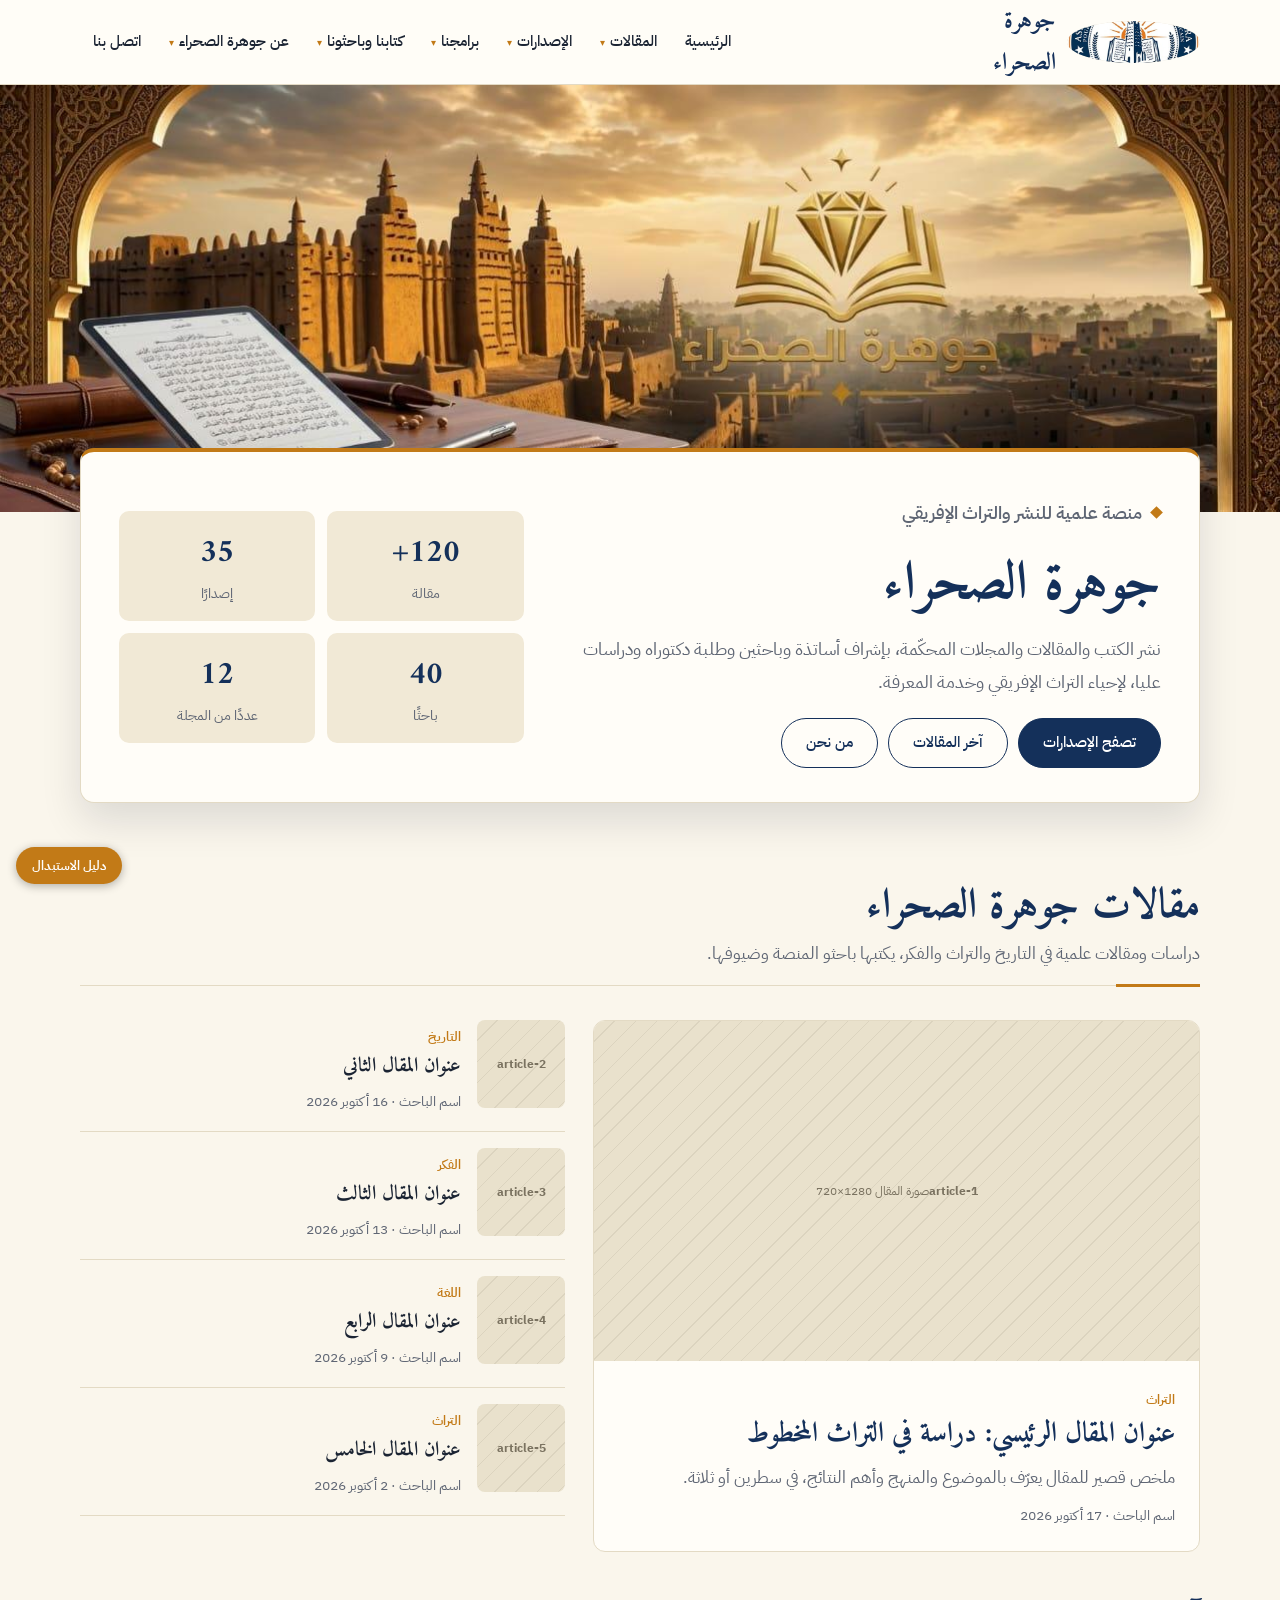
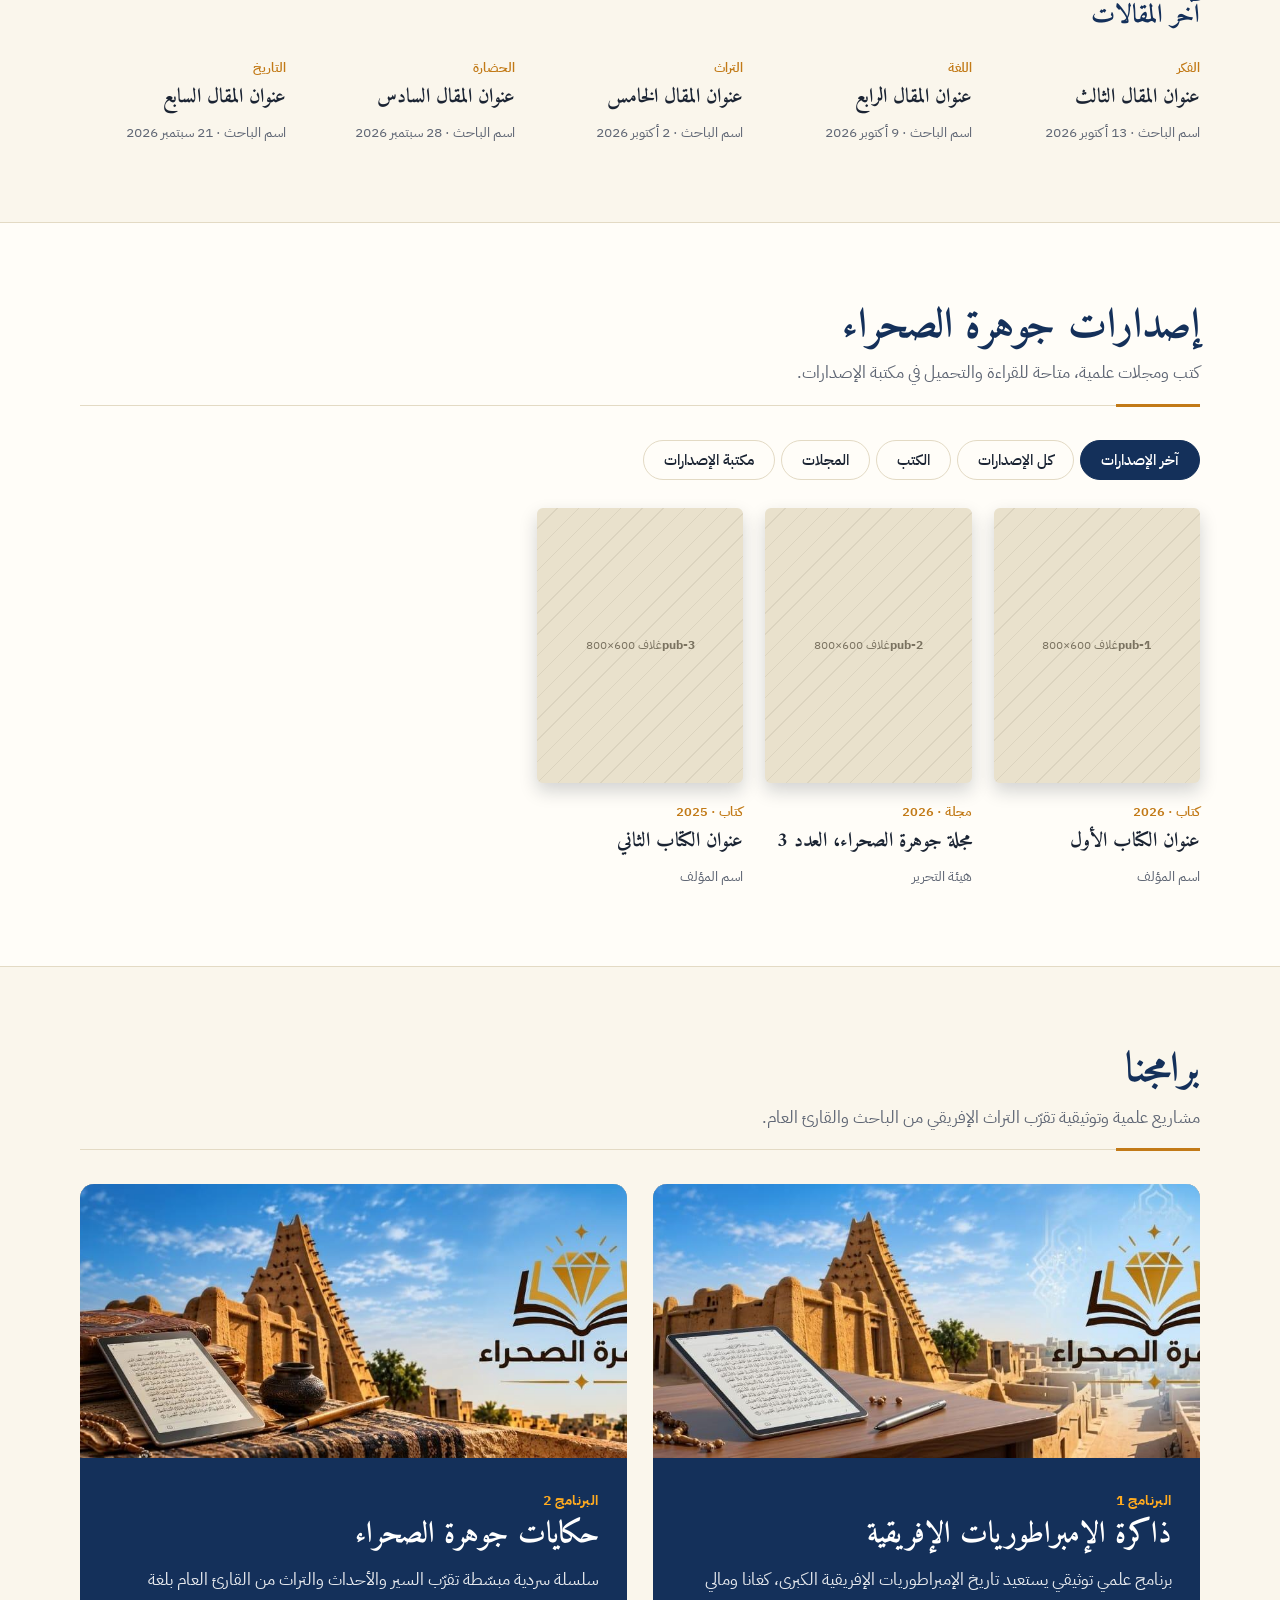
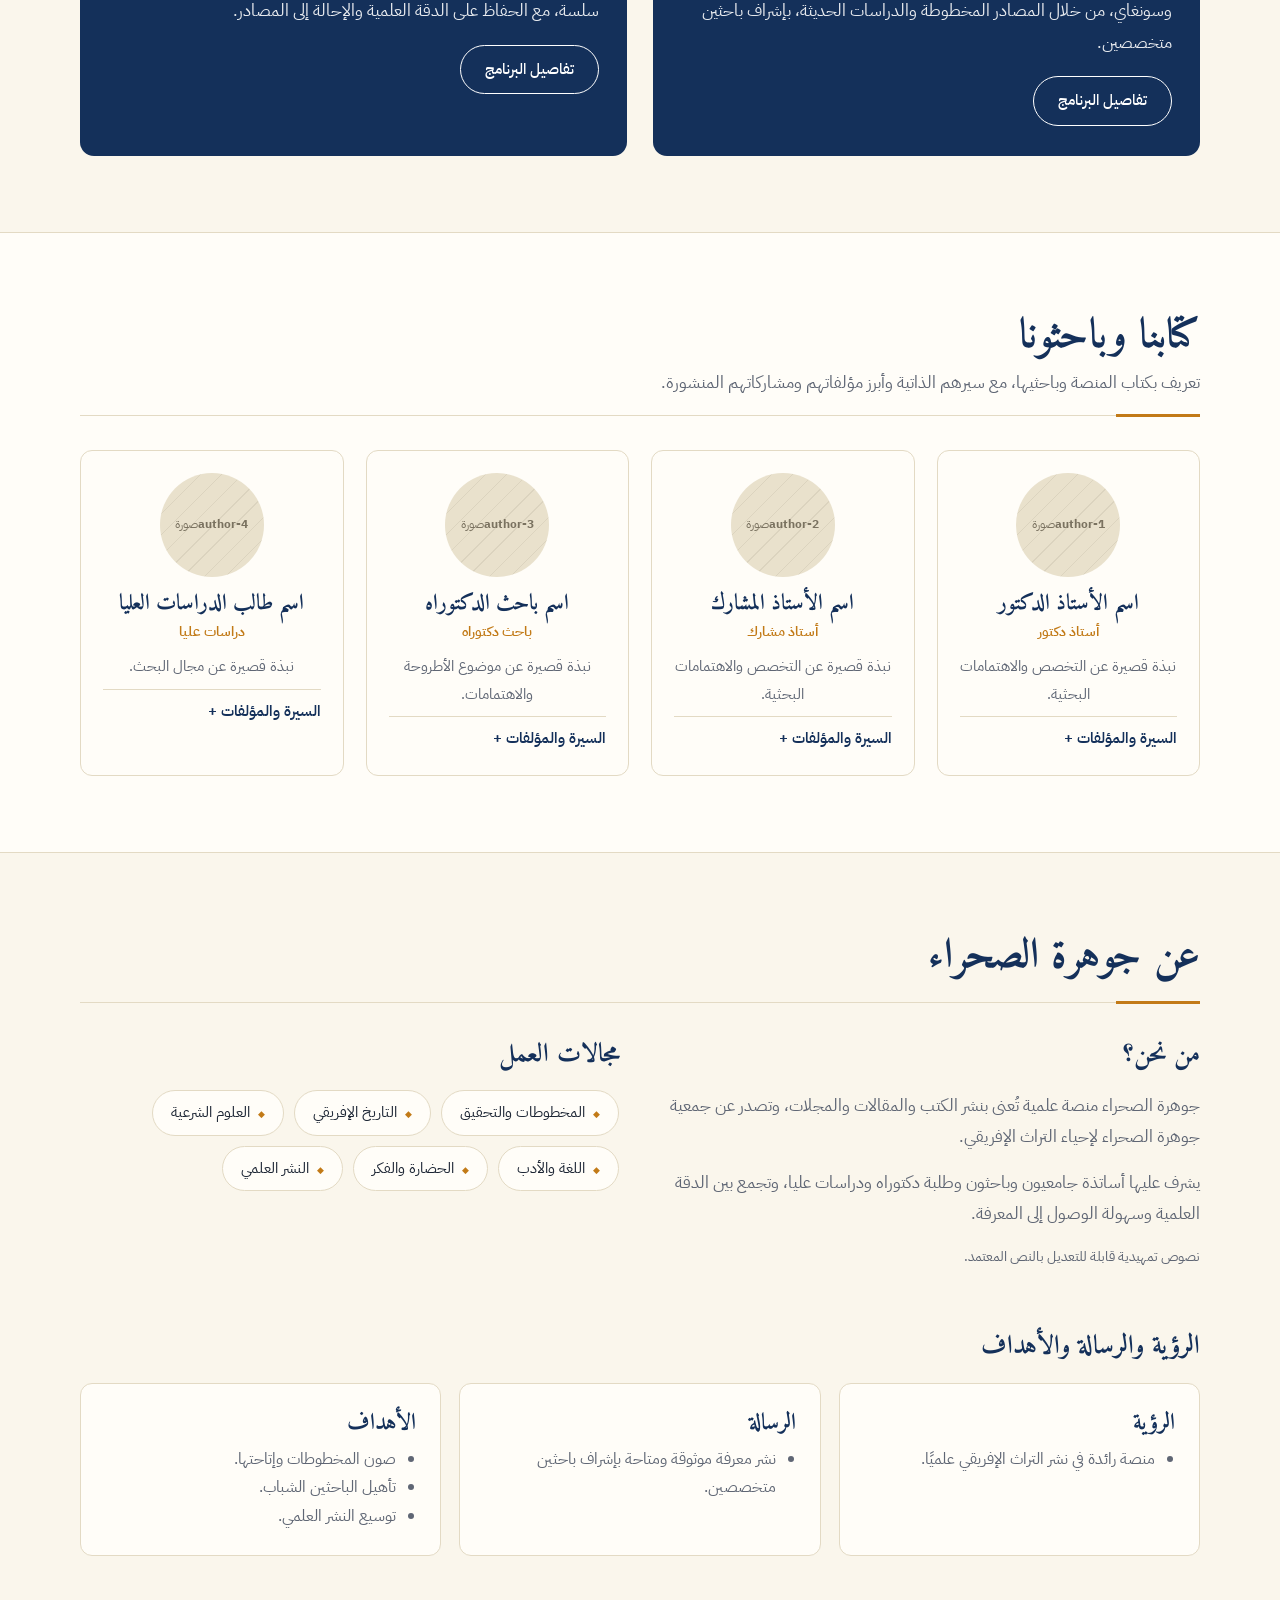
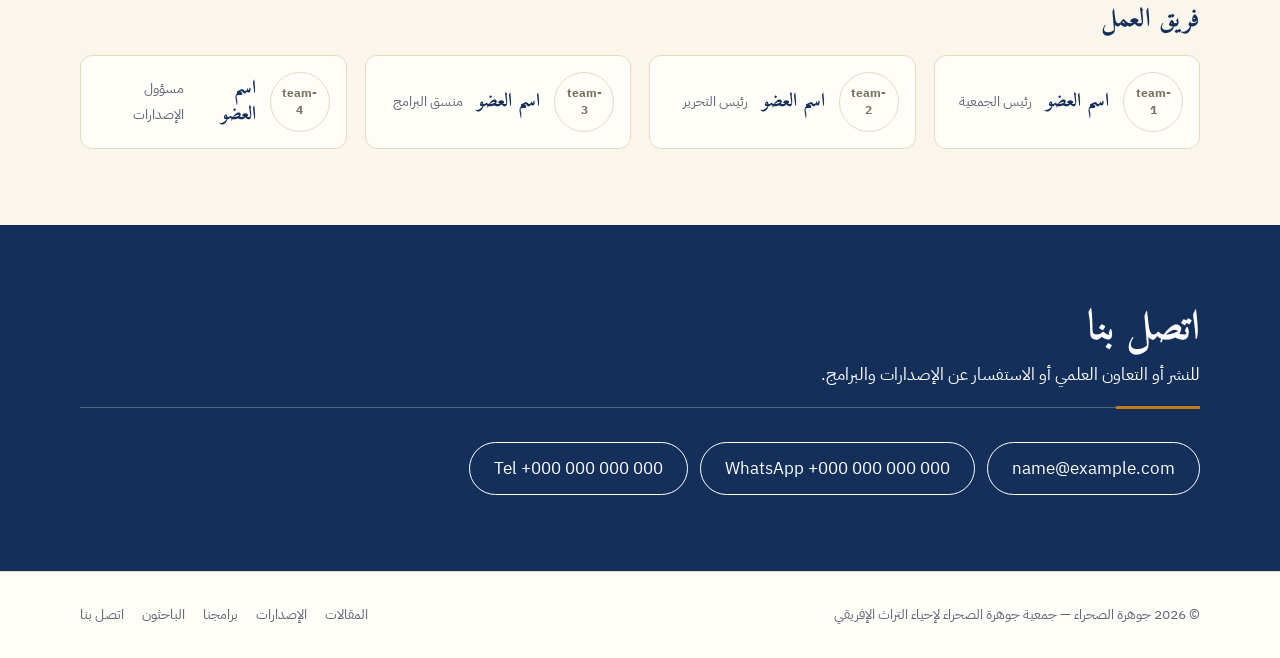
==== index.html @ b11368a3 "first website" ====
<!DOCTYPE html>
<html lang="ar" dir="rtl">
<head>
<meta charset="utf-8">
<meta name="viewport" content="width=device-width, initial-scale=1, viewport-fit=cover">
<title>جوهرة الصحراء | منصة علمية للنشر والتراث الإفريقي</title>
<link href="https://fonts.googleapis.com/css2?family=Amiri:wght@400;700&family=IBM+Plex+Sans+Arabic:wght@400;500;600&display=swap" rel="stylesheet">
<style>
:root{--bg:#faf6ec;--surface:#fffdf8;--ink:#1b2433;--muted:#5f6674;--line:#e3dac4;--brand:#14305a;--on:#fff;--accent:#c27a17;--soft:#f1e9d6;--ph:#e9e1cc;--phi:#7a7260;
box-sizing:border-box;padding-top:env(safe-area-inset-top,0px);padding-bottom:env(safe-area-inset-bottom,0px)}
@media (prefers-color-scheme:dark){:root:not([data-theme="light"]){--bg:#0f1520;--surface:#161e2c;--ink:#ece8dc;--muted:#a2aab8;--line:#27324a;--brand:#8db0e6;--on:#0f1520;--accent:#e0a14a;--soft:#1b2538;--ph:#202b40;--phi:#8e9ab0}}
:root[data-theme="dark"]{--bg:#0f1520;--surface:#161e2c;--ink:#ece8dc;--muted:#a2aab8;--line:#27324a;--brand:#8db0e6;--on:#0f1520;--accent:#e0a14a;--soft:#1b2538;--ph:#202b40;--phi:#8e9ab0}
*{box-sizing:border-box}html{scroll-padding-top:76px;scroll-behavior:smooth}
body{margin:0;background:var(--bg);color:var(--ink);font:400 17px/1.85 "IBM Plex Sans Arabic",Tahoma,sans-serif}
h1,h2,h3,h4{font-family:Amiri,"Times New Roman",serif;line-height:1.35;margin:0}
a{color:inherit;text-decoration:none}a:focus-visible,button:focus-visible,summary:focus-visible{outline:3px solid var(--accent);outline-offset:2px}
.wrap{max-width:1160px;margin:0 auto;padding:0 20px}section{padding:76px 0}
.muted{color:var(--muted)}.sm{font-size:14px}
/* header */
header{position:sticky;top:0;z-index:30;background:color-mix(in srgb,var(--surface) 94%,transparent);backdrop-filter:blur(8px);border-bottom:1px solid var(--line)}
.bar{display:flex;align-items:center;justify-content:space-between;gap:14px;min-height:68px}
.logo{display:flex;align-items:center;gap:11px;font:700 24px Amiri,serif;color:var(--brand)}
.mark{width:42px;height:42px;border-radius:50%;flex:none}
nav>ul{display:flex;gap:2px;list-style:none;margin:0;padding:0}
nav li{position:relative}nav .t,nav>ul>li>a{display:block;padding:9px 13px;font-size:15px;font-weight:500;border-radius:8px;cursor:pointer}
nav .t:after{content:"▾";font-size:10px;margin-inline-start:5px;color:var(--accent)}
nav>ul>li:hover>.t,nav>ul>li>a:hover{background:var(--soft)}
.sub{display:none;position:absolute;top:100%;right:0;min-width:230px;background:var(--surface);border:1px solid var(--line);border-radius:10px;padding:8px;box-shadow:0 14px 30px rgba(10,20,40,.14)}
nav li:hover>.sub,nav li:focus-within>.sub{display:block}
.sub a{display:block;padding:8px 12px;border-radius:6px;font-size:15px}.sub a:hover{background:var(--soft);color:var(--brand)}
.burger{display:none;background:none;border:1px solid var(--line);border-radius:8px;padding:6px 14px;color:var(--ink);font:inherit}
@media(max-width:1000px){.burger{display:block}nav{display:none;position:absolute;top:100%;right:0;left:0;background:var(--surface);border-bottom:1px solid var(--line);padding:10px 20px 18px;max-height:80vh;overflow:auto}nav.open{display:block}nav>ul{flex-direction:column}.sub{display:block;position:static;border:0;box-shadow:none;padding:0 14px 6px}}
/* placeholders */
.ph{position:relative;background:var(--ph) repeating-linear-gradient(135deg,transparent 0 14px,rgba(128,120,100,.13) 14px 15px);color:var(--phi);display:flex;align-items:center;justify-content:center;text-align:center;font-size:12px;line-height:1.4;overflow:hidden;width:100%}
.ph img{position:absolute;inset:0;width:100%;height:100%;object-fit:cover}.ph span{padding:6px}
body.guide .ph{outline:3px dashed var(--accent);outline-offset:-3px}body.guide .ph b{display:block;color:var(--accent)}
/* hero */
.herobig{aspect-ratio:3/1;max-height:560px;min-height:180px}
.intro{position:relative;margin:-64px auto 0;background:var(--surface);border:1px solid var(--line);border-top:4px solid var(--accent);border-radius:14px;padding:34px 38px;display:grid;grid-template-columns:1.5fr 1fr;gap:30px;box-shadow:0 18px 40px rgba(10,20,40,.12)}
.kick{display:flex;align-items:center;gap:10px;color:var(--accent);font-weight:600;font-size:15px;margin:0 0 8px}
.kick:before{content:"";width:9px;height:9px;background:var(--accent);transform:rotate(45deg)}
.intro h1{font-size:clamp(34px,5vw,54px);color:var(--brand)}.intro p{margin:10px 0 20px;color:var(--muted);font-size:18px}
.btns{display:flex;flex-wrap:wrap;gap:10px}
.btn{display:inline-block;padding:10px 24px;border-radius:999px;border:1.5px solid var(--brand);font-weight:500;font-size:15px;cursor:pointer;background:none;color:var(--brand);font-family:inherit}
.btn.p{background:var(--brand);color:var(--on)}.btn:hover{opacity:.85}
.stats{display:grid;grid-template-columns:1fr 1fr;gap:12px;align-content:center}
.stats div{background:var(--soft);border-radius:10px;padding:14px;text-align:center;font-size:14px;color:var(--muted)}
.stats b{display:block;font:700 32px Amiri,serif;color:var(--brand)}
@media(max-width:820px){.intro{grid-template-columns:1fr;padding:26px 22px;margin-top:-30px}}
/* section heads */
.head{display:flex;align-items:flex-end;justify-content:space-between;gap:20px;flex-wrap:wrap;margin-bottom:34px;padding-bottom:16px;border-bottom:1px solid var(--line);position:relative}
.head:after{content:"";position:absolute;bottom:-2px;right:0;width:84px;height:3px;background:var(--accent)}
.head h2{font-size:clamp(30px,4vw,42px);color:var(--brand)}.head p{margin:2px 0 0;color:var(--muted);max-width:56ch}
.alt{background:var(--surface);border-block:1px solid var(--line)}
.sub-h{font-size:26px;color:var(--brand);margin:46px 0 18px}
/* articles */
.arts{display:grid;grid-template-columns:1.25fr 1fr;gap:28px}
.feat{background:var(--surface);border:1px solid var(--line);border-radius:12px;overflow:hidden;display:flex;flex-direction:column}
.feat .ph{aspect-ratio:16/9;border-radius:0}.feat div.b{padding:22px 24px}
.tag{display:inline-block;font-size:13px;font-weight:600;color:var(--accent);margin-bottom:4px}
.feat h3{font-size:28px;color:var(--brand)}.feat p{margin:8px 0 0;color:var(--muted)}
.meta{font-size:13.5px;color:var(--muted);margin-top:10px}
.al{display:grid;gap:0}.al a{display:grid;grid-template-columns:88px 1fr;gap:16px;padding:16px 0;border-bottom:1px solid var(--line)}
.al a:first-child{padding-top:0}.al .ph{aspect-ratio:1;border-radius:8px}.al h3{font-size:20px}.al a:hover h3,.feat:hover h3{color:var(--accent)}
@media(max-width:860px){.arts{grid-template-columns:1fr}}
/* publications */
.tabs{display:flex;gap:6px;flex-wrap:wrap;margin-bottom:28px}
.tabs button{border:1px solid var(--line);background:var(--surface);color:var(--ink);padding:8px 20px;border-radius:999px;font:500 15px "IBM Plex Sans Arabic",sans-serif;cursor:pointer}
.tabs button[aria-selected=true]{background:var(--brand);color:var(--on);border-color:var(--brand)}
.grid{display:grid;grid-template-columns:repeat(auto-fill,minmax(205px,1fr));gap:22px}
.pub .ph{aspect-ratio:3/4;border-radius:6px;box-shadow:0 8px 18px rgba(10,20,40,.18)}
.pub{display:flex;flex-direction:column;gap:12px}.pub h3{font-size:20px}.pub:hover h3{color:var(--accent)}
.lib{display:grid;border:1px solid var(--line);border-radius:12px;background:var(--surface);overflow:hidden}
.row{display:grid;grid-template-columns:90px 1fr auto;gap:16px;align-items:center;padding:14px 20px;border-bottom:1px solid var(--line)}.row:last-child{border:0}
.row h3{font-size:19px}.row .btn{padding:5px 16px;font-size:13.5px}.row .btns{flex-wrap:nowrap}
@media(max-width:620px){.row{grid-template-columns:1fr}.row .btns{flex-wrap:wrap}}
/* programs */
.progs{display:grid;grid-template-columns:1fr 1fr;gap:26px}
.prog{background:var(--brand);color:var(--on);border-radius:14px;overflow:hidden;display:flex;flex-direction:column}
.prog .ph{aspect-ratio:16/8;border-radius:0}.prog .ph img{object-position:14% 50%}.prog div.b{padding:26px 28px 30px}
.prog h3{font-size:30px}.prog p{opacity:.9;margin:8px 0 18px}.prog .btn{border-color:currentColor;color:inherit}
.prog .no{font:700 14px "IBM Plex Sans Arabic";color:var(--accent);filter:brightness(1.4);letter-spacing:.04em}
@media(max-width:800px){.progs{grid-template-columns:1fr}}
/* authors */
.auth{display:grid;grid-template-columns:repeat(auto-fill,minmax(250px,1fr));gap:22px}
.person{background:var(--surface);border:1px solid var(--line);border-radius:12px;padding:22px;text-align:center}
.person .ph{width:104px;aspect-ratio:1;border-radius:50%;margin:0 auto 12px}
.person h3{font-size:22px;color:var(--brand)}.person small{display:block;color:var(--accent);font-weight:600}
.person p{font-size:15px;color:var(--muted);margin:8px 0}
details{text-align:right;margin-top:8px;border-top:1px solid var(--line);padding-top:8px;font-size:15px}
summary{cursor:pointer;font-weight:600;color:var(--brand);list-style:none}summary::-webkit-details-marker{display:none}summary:after{content:" +"}details[open] summary:after{content:" −"}
details ul{margin:8px 0 0;padding-inline-start:20px;color:var(--muted)}
/* about */
.about{display:grid;grid-template-columns:1fr 1fr;gap:42px;align-items:start}
.about p{margin:0 0 14px;color:var(--muted)}
.trio{display:grid;grid-template-columns:repeat(3,1fr);gap:18px;margin-top:10px}
.trio div,.team div{background:var(--surface);border:1px solid var(--line);border-radius:12px;padding:24px}
.trio h4,.team h4{font-size:23px;color:var(--brand);margin-bottom:6px}.trio ul{margin:0;padding-inline-start:20px;color:var(--muted);font-size:15.5px}
.chips{display:flex;flex-wrap:wrap;gap:10px}.chips span{border:1px solid var(--line);background:var(--surface);padding:8px 18px;border-radius:999px;font-size:15px}
.chips span:before{content:"◆";color:var(--accent);font-size:9px;margin-inline-end:8px}
.team{display:grid;grid-template-columns:repeat(auto-fill,minmax(220px,1fr));gap:18px}
.team div{display:flex;gap:14px;align-items:center;padding:16px}.team .ph{width:60px;aspect-ratio:1;border-radius:50%;flex:none}.team h4{font-size:19px;margin:0}
@media(max-width:860px){.about,.trio{grid-template-columns:1fr}}
/* contact + footer */
.contact{background:var(--brand);color:var(--on)}.contact .head{border-color:rgba(255,255,255,.25)}.contact .head h2,.contact .head p{color:inherit}
.mail{display:flex;flex-wrap:wrap;gap:12px}.mail a{border:1.5px solid currentColor;padding:10px 24px;border-radius:999px;direction:ltr}
.mail a:hover{background:var(--on);color:var(--brand)}
footer{background:var(--surface);border-top:1px solid var(--line);padding:30px 0;font-size:14px;color:var(--muted)}
footer .wrap{display:flex;flex-wrap:wrap;gap:14px 28px;align-items:center;justify-content:space-between}
footer ul{display:flex;flex-wrap:wrap;gap:6px 18px;list-style:none;margin:0;padding:0}
.tg{position:fixed;bottom:calc(16px + env(safe-area-inset-bottom,0px));left:16px;z-index:40;background:var(--accent);color:#fff;border:0;border-radius:999px;padding:9px 16px;font:600 13px "IBM Plex Sans Arabic",sans-serif;cursor:pointer;box-shadow:0 2px 10px rgba(0,0,0,.3)}
</style>
</head>
<body>
<!--
HOW TO REPLACE CONTENT
1. IMAGES: every striped box is a placeholder. In the <script> at the bottom, put a URL or path
   (e.g. "images/book-1.jpg") in the IMG object using the slot's key. The button "دليل الاستبدال"
   (bottom-left) shows each slot's key.
2. TEXT: edit the ARTICLES, ITEMS (books + journals), PROGRAMS, AUTHORS, TEAM and CONTACT arrays.
-->
<header>
 <div class="wrap bar">
  <a class="logo" href="#top"><span class="ph mark" data-img="logo"></span>جوهرة الصحراء</a>
  <button class="burger" aria-label="القائمة" onclick="document.getElementById('nav').classList.toggle('open')">القائمة</button>
  <nav id="nav" aria-label="القائمة الرئيسية"><ul>
   <li><a href="#top">الرئيسية</a></li>
   <li><span class="t" tabindex="0">المقالات</span><div class="sub"><a href="#articles">مقالات جوهرة الصحراء</a><a href="#latest-articles">آخر المقالات</a></div></li>
   <li><span class="t" tabindex="0">الإصدارات</span><div class="sub"><a href="#publications" data-tab="all">إصدارات جوهرة الصحراء</a><a href="#publications" data-tab="latest">آخر الإصدارات</a><a href="#publications" data-tab="book">الكتب</a><a href="#publications" data-tab="journal">المجلات</a><a href="#publications" data-tab="lib">مكتبة الإصدارات</a></div></li>
   <li><span class="t" tabindex="0">برامجنا</span><div class="sub"><a href="#prog-1">ذاكرة الإمبراطوريات الإفريقية</a><a href="#prog-2">حكايات جوهرة الصحراء</a></div></li>
   <li><span class="t" tabindex="0">كتابنا وباحثونا</span><div class="sub"><a href="#authors">التعريف بالكتاب والباحثين</a><a href="#authors">السير الذاتية</a><a href="#authors">المؤلفات والمشاركات المنشورة</a></div></li>
   <li><span class="t" tabindex="0">عن جوهرة الصحراء</span><div class="sub"><a href="#about">من نحن؟</a><a href="#vision">الرؤية والرسالة والأهداف</a><a href="#fields">مجالات العمل</a><a href="#team">فريق العمل</a></div></li>
   <li><a href="#contact">اتصل بنا</a></li>
  </ul></nav>
 </div>
</header>

<main id="top">
<div class="ph herobig" data-img="banner"><span><b>banner</b>الصورة الرئيسية 1280×426</span></div>
<div class="wrap"><div class="intro">
 <div>
  <p class="kick">منصة علمية للنشر والتراث الإفريقي</p>
  <h1>جوهرة الصحراء</h1>
  <p>نشر الكتب والمقالات والمجلات المحكّمة، بإشراف أساتذة وباحثين وطلبة دكتوراه ودراسات عليا، لإحياء التراث الإفريقي وخدمة المعرفة.</p>
  <div class="btns"><a class="btn p" href="#publications">تصفح الإصدارات</a><a class="btn" href="#articles">آخر المقالات</a><a class="btn" href="#about">من نحن</a></div>
 </div>
 <div class="stats"><div><b>120+</b>مقالة</div><div><b>35</b>إصدارًا</div><div><b>40</b>باحثًا</div><div><b>12</b>عددًا من المجلة</div></div>
</div></div>

<section id="articles">
 <div class="wrap">
  <div class="head"><div><h2>مقالات جوهرة الصحراء</h2><p>دراسات ومقالات علمية في التاريخ والتراث والفكر، يكتبها باحثو المنصة وضيوفها.</p></div></div>
  <div class="arts"><div id="featArt"></div><div class="al" id="artList" style="align-content:start"></div></div>
  <h3 class="sub-h" id="latest-articles">آخر المقالات</h3>
  <div class="grid" id="latestArts"></div>
 </div>
</section>

<section class="alt" id="publications">
 <div class="wrap">
  <div class="head"><div><h2>إصدارات جوهرة الصحراء</h2><p>كتب ومجلات علمية، متاحة للقراءة والتحميل في مكتبة الإصدارات.</p></div></div>
  <div class="tabs" role="tablist" id="tabs"></div>
  <div id="pubOut"></div>
 </div>
</section>

<section id="programs">
 <div class="wrap">
  <div class="head"><div><h2>برامجنا</h2><p>مشاريع علمية وتوثيقية تقرّب التراث الإفريقي من الباحث والقارئ العام.</p></div></div>
  <div class="progs" id="progList"></div>
 </div>
</section>

<section class="alt" id="authors">
 <div class="wrap">
  <div class="head"><div><h2>كتابنا وباحثونا</h2><p>تعريف بكتاب المنصة وباحثيها، مع سيرهم الذاتية وأبرز مؤلفاتهم ومشاركاتهم المنشورة.</p></div></div>
  <div class="auth" id="bios"></div>
 </div>
</section>

<section id="about">
 <div class="wrap">
  <div class="head"><div><h2>عن جوهرة الصحراء</h2></div></div>
  <div class="about">
   <div><h3 class="sub-h" style="margin-top:0">من نحن؟</h3>
    <p>جوهرة الصحراء منصة علمية تُعنى بنشر الكتب والمقالات والمجلات، وتصدر عن جمعية جوهرة الصحراء لإحياء التراث الإفريقي.</p>
    <p>يشرف عليها أساتذة جامعيون وباحثون وطلبة دكتوراه ودراسات عليا، وتجمع بين الدقة العلمية وسهولة الوصول إلى المعرفة.</p>
    <p class="sm">نصوص تمهيدية قابلة للتعديل بالنص المعتمد.</p></div>
   <div><h3 class="sub-h" style="margin-top:0" id="fields">مجالات العمل</h3>
    <div class="chips"><span>المخطوطات والتحقيق</span><span>التاريخ الإفريقي</span><span>العلوم الشرعية</span><span>اللغة والأدب</span><span>الحضارة والفكر</span><span>النشر العلمي</span></div></div>
  </div>
  <h3 class="sub-h" id="vision">الرؤية والرسالة والأهداف</h3>
  <div class="trio">
   <div><h4>الرؤية</h4><ul><li>منصة رائدة في نشر التراث الإفريقي علميًا.</li></ul></div>
   <div><h4>الرسالة</h4><ul><li>نشر معرفة موثوقة ومتاحة بإشراف باحثين متخصصين.</li></ul></div>
   <div><h4>الأهداف</h4><ul><li>صون المخطوطات وإتاحتها.</li><li>تأهيل الباحثين الشباب.</li><li>توسيع النشر العلمي.</li></ul></div>
  </div>
  <h3 class="sub-h" id="team">فريق العمل</h3>
  <div class="team" id="teamList"></div>
 </div>
</section>

<section class="contact" id="contact">
 <div class="wrap">
  <div class="head"><div><h2>اتصل بنا</h2><p>للنشر أو التعاون العلمي أو الاستفسار عن الإصدارات والبرامج.</p></div></div>
  <div class="mail" id="contactList"></div>
 </div>
</section>
</main>

<footer><div class="wrap">
 <span>© 2026 جوهرة الصحراء — جمعية جوهرة الصحراء لإحياء التراث الإفريقي</span>
 <ul><li><a href="#articles">المقالات</a></li><li><a href="#publications">الإصدارات</a></li><li><a href="#programs">برامجنا</a></li><li><a href="#authors">الباحثون</a></li><li><a href="#contact">اتصل بنا</a></li></ul>
</div></footer>
<button class="tg" id="guideBtn" aria-pressed="false">دليل الاستبدال</button>

<script>
/* ---------- EDIT HERE ---------- */
const IMG = {
  "banner": "images/banner.jpg",
  "logo": "images/logo.jpg",
  "program-1": "images/manuscripts.jpg",
  "program-2": "images/banner2.jpg",
  "article-1": "",
  "article-2": "",
  "article-3": "",
  "article-4": "",
  "article-5": "",
  "pub-1": "",
  "pub-2": "",
  "pub-3": "",
  "pub-4": "",
  "pub-5": "",
  "pub-6": "",
  "author-1": "",
  "author-2": "",
  "author-3": "",
  "author-4": "",
  "team-1": "",
  "team-2": "",
  "team-3": "",
  "team-4": "",
};
const ARTICLES = [
 {t:"عنوان المقال الرئيسي: دراسة في التراث المخطوط",d:"17 أكتوبر 2026",a:"اسم الباحث",tag:"التراث",x:"ملخص قصير للمقال يعرّف بالموضوع والمنهج وأهم النتائج، في سطرين أو ثلاثة.",u:"#"},
 {t:"عنوان المقال الثاني",d:"16 أكتوبر 2026",a:"اسم الباحث",tag:"التاريخ",u:"#"},
 {t:"عنوان المقال الثالث",d:"13 أكتوبر 2026",a:"اسم الباحث",tag:"الفكر",u:"#"},
 {t:"عنوان المقال الرابع",d:"9 أكتوبر 2026",a:"اسم الباحث",tag:"اللغة",u:"#"},
 {t:"عنوان المقال الخامس",d:"2 أكتوبر 2026",a:"اسم الباحث",tag:"التراث",u:"#"},
 {t:"عنوان المقال السادس",d:"28 سبتمبر 2026",a:"اسم الباحث",tag:"الحضارة",u:"#"},
 {t:"عنوان المقال السابع",d:"21 سبتمبر 2026",a:"اسم الباحث",tag:"التاريخ",u:"#"},
];
const ITEMS = [
 {type:"book",t:"عنوان الكتاب الأول",a:"اسم المؤلف",y:2026,latest:1,u:"#",dl:"#"},
 {type:"journal",t:"مجلة جوهرة الصحراء، العدد 3",a:"هيئة التحرير",y:2026,latest:1,u:"#",dl:"#"},
 {type:"book",t:"عنوان الكتاب الثاني",a:"اسم المؤلف",y:2025,latest:1,u:"#",dl:"#"},
 {type:"book",t:"عنوان الكتاب الثالث",a:"اسم المحقق",y:2025,latest:0,u:"#",dl:"#"},
 {type:"journal",t:"مجلة جوهرة الصحراء، العدد 2",a:"هيئة التحرير",y:2025,latest:0,u:"#",dl:"#"},
 {type:"journal",t:"مجلة جوهرة الصحراء، العدد 1",a:"هيئة التحرير",y:2025,latest:0,u:"#",dl:"#"},
];
const PROGRAMS = [
 {t:"ذاكرة الإمبراطوريات الإفريقية",x:"برنامج علمي توثيقي يستعيد تاريخ الإمبراطوريات الإفريقية الكبرى، كغانا ومالي وسونغاي، من خلال المصادر المخطوطة والدراسات الحديثة، بإشراف باحثين متخصصين."},
 {t:"حكايات جوهرة الصحراء",x:"سلسلة سردية مبسّطة تقرّب السير والأحداث والتراث من القارئ العام بلغة سلسة، مع الحفاظ على الدقة العلمية والإحالة إلى المصادر."},
];
const AUTHORS = [
 {n:"اسم الأستاذ الدكتور",r:"أستاذ دكتور",b:"نبذة قصيرة عن التخصص والاهتمامات البحثية.",w:["عنوان مؤلَّف منشور","عنوان بحث منشور في مجلة محكّمة"]},
 {n:"اسم الأستاذ المشارك",r:"أستاذ مشارك",b:"نبذة قصيرة عن التخصص والاهتمامات البحثية.",w:["عنوان مؤلَّف منشور","مشاركة في مؤتمر علمي"]},
 {n:"اسم باحث الدكتوراه",r:"باحث دكتوراه",b:"نبذة قصيرة عن موضوع الأطروحة والاهتمامات.",w:["عنوان مقال منشور"]},
 {n:"اسم طالب الدراسات العليا",r:"دراسات عليا",b:"نبذة قصيرة عن مجال البحث.",w:["عنوان مقال منشور"]},
];
const TEAM = [["رئيس الجمعية"],["رئيس التحرير"],["منسق البرامج"],["مسؤول الإصدارات"]];
const CONTACT = [
 {label:"name@example.com",href:"mailto:name@example.com"},
 {label:"WhatsApp +000 000 000 000",href:"https://wa.me/000000000000"},
 {label:"Tel +000 000 000 000",href:"tel:+000000000000"},
];
/* ---------- rendering ---------- */
const $=s=>document.querySelector(s);
const slot=(k,c,h)=>`<div class="ph ${c||''}" data-img="${k}">${IMG[k]?`<img src="${IMG[k]}" alt="" loading="lazy">`:''}<span><b>${k}</b>${h||''}</span></div>`;
function fill(root){root.querySelectorAll('.ph[data-img]').forEach(el=>{const u=IMG[el.dataset.img];if(u&&!el.querySelector('img')){const i=document.createElement('img');i.src=u;i.alt='';el.prepend(i)}})}
const A=ARTICLES;
$('#featArt').innerHTML=`<a class="feat" href="${A[0].u}">${slot('article-1','','صورة المقال 1280×720')}<div class="b"><span class="tag">${A[0].tag}</span><h3>${A[0].t}</h3><p>${A[0].x}</p><div class="meta">${A[0].a} · ${A[0].d}</div></div></a>`;
$('#artList').innerHTML=A.slice(1,5).map((a,i)=>`<a href="${a.u}">${slot('article-'+(i+2),'','')}<div><span class="tag">${a.tag}</span><h3>${a.t}</h3><div class="meta">${a.a} · ${a.d}</div></div></a>`).join('');
$('#latestArts').innerHTML=A.slice(2).map(a=>`<a class="pub" href="${a.u}"><div><span class="tag">${a.tag}</span><h3>${a.t}</h3><div class="meta">${a.a} · ${a.d}</div></div></a>`).join('');
const TABS=[["latest","آخر الإصدارات"],["all","كل الإصدارات"],["book","الكتب"],["journal","المجلات"],["lib","مكتبة الإصدارات"]];
let tab="latest";
const card=(it,i)=>`<a class="pub" href="${it.u}">${slot('pub-'+(i+1),'','غلاف 600×800')}<div><span class="tag">${it.type=='book'?'كتاب':'مجلة'} · ${it.y}</span><h3>${it.t}</h3><div class="meta">${it.a}</div></div></a>`;
function pubs(){
 $('#tabs').innerHTML=TABS.map(([k,l])=>`<button role="tab" data-t="${k}" aria-selected="${k==tab}">${l}</button>`).join('');
 const all=ITEMS.map((it,i)=>[it,i]);let out;
 if(tab=='lib') out=`<div class="lib">${all.map(([it,i])=>`<div class="row">${slot('pub-'+(i+1),'','')}<div><span class="tag">${it.type=='book'?'كتاب':'مجلة'} · ${it.y}</span><h3>${it.t}</h3><div class="meta" style="margin:0">${it.a}</div></div><div class="btns"><a class="btn p" href="${it.u}">قراءة</a><a class="btn" href="${it.dl}">تحميل</a></div></div>`).join('')}</div>`;
 else{const f=all.filter(([it])=>tab=='latest'?it.latest:tab=='all'?1:it.type==tab);out=`<div class="grid">${f.map(([it,i])=>card(it,i)).join('')}</div>`}
 $('#pubOut').innerHTML=out;fill($('#pubOut'));
 $('#tabs').querySelectorAll('button').forEach(b=>b.onclick=()=>{tab=b.dataset.t;pubs()});
}
pubs();
document.querySelectorAll('[data-tab]').forEach(a=>a.addEventListener('click',()=>{tab=a.dataset.tab;pubs()}));
$('#progList').innerHTML=PROGRAMS.map((p,i)=>`<article class="prog" id="prog-${i+1}">${slot('program-'+(i+1),'','صورة البرنامج 1200×600')}<div class="b"><span class="no">البرنامج ${i+1}</span><h3>${p.t}</h3><p>${p.x}</p><a class="btn" href="#programs">تفاصيل البرنامج</a></div></article>`).join('');
$('#bios').innerHTML=AUTHORS.map((p,i)=>`<article class="person">${slot('author-'+(i+1),'','صورة')}<h3>${p.n}</h3><small>${p.r}</small><p>${p.b}</p><details><summary>السيرة والمؤلفات</summary><ul>${p.w.map(w=>`<li>${w}</li>`).join('')}</ul></details></article>`).join('');
$('#teamList').innerHTML=TEAM.map((t,i)=>`<div>${slot('team-'+(i+1),'','')}<div style="padding:0;border:0;background:none"><h4>اسم العضو</h4><span class="muted sm">${t[0]}</span></div></div>`).join('');
$('#contactList').innerHTML=CONTACT.map(c=>`<a href="${c.href}">${c.label}</a>`).join('');
fill(document);
$('#guideBtn').onclick=e=>{const on=document.body.classList.toggle('guide');e.target.setAttribute('aria-pressed',on)};
document.querySelectorAll('nav a').forEach(a=>a.addEventListener('click',()=>$('#nav').classList.remove('open')));
</script>
</body>
</html>
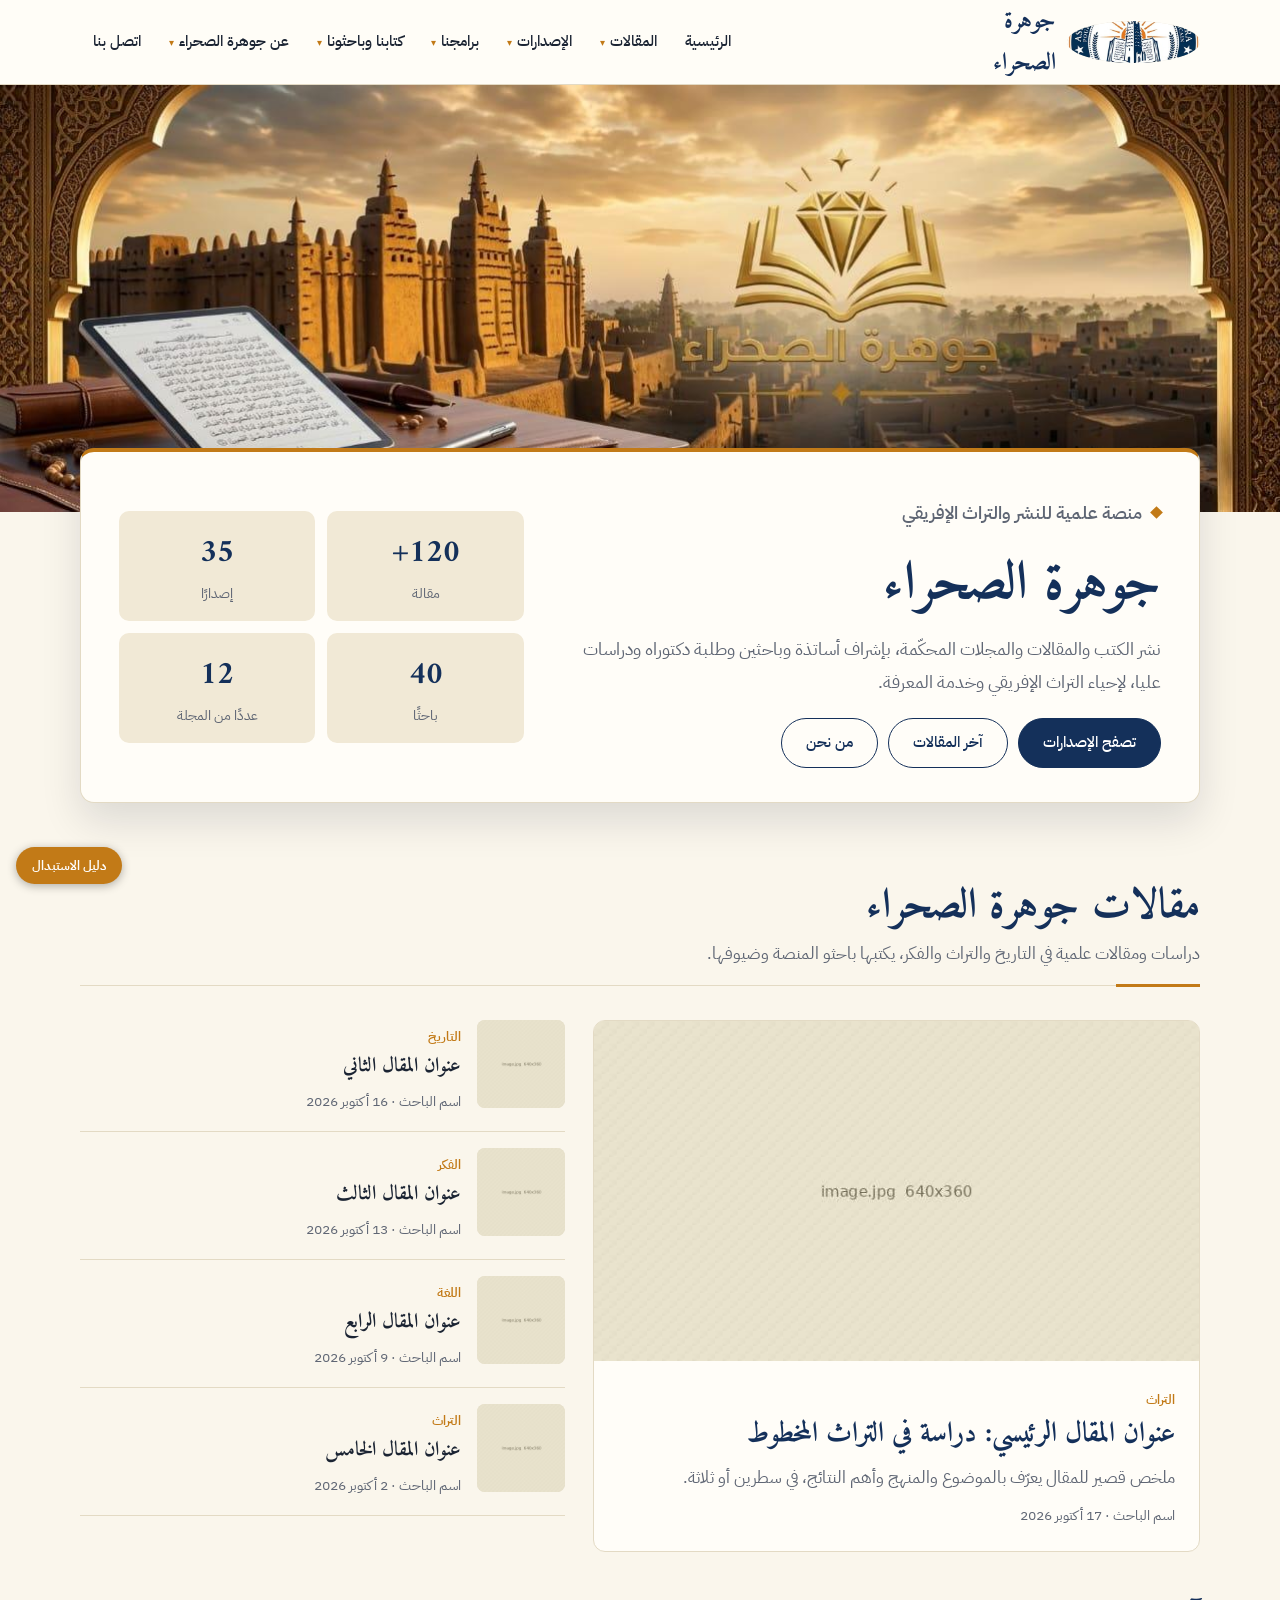
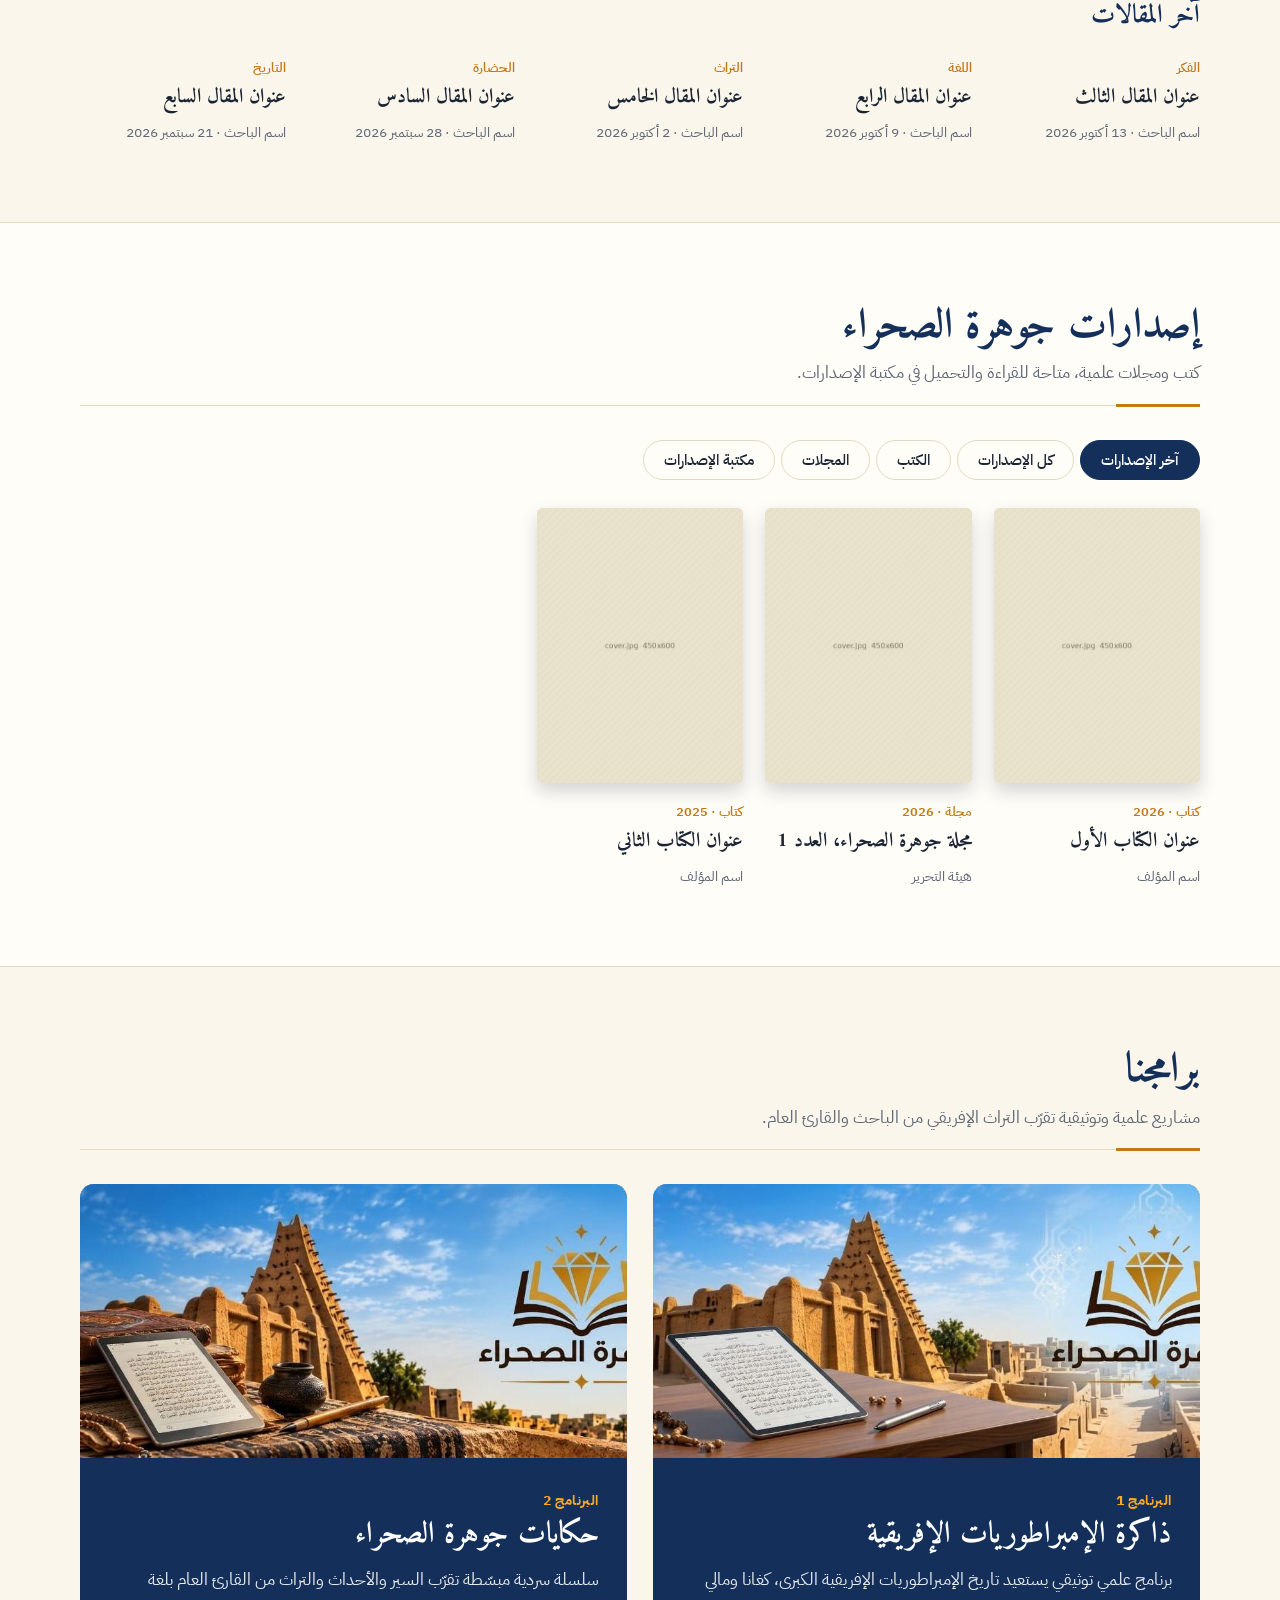
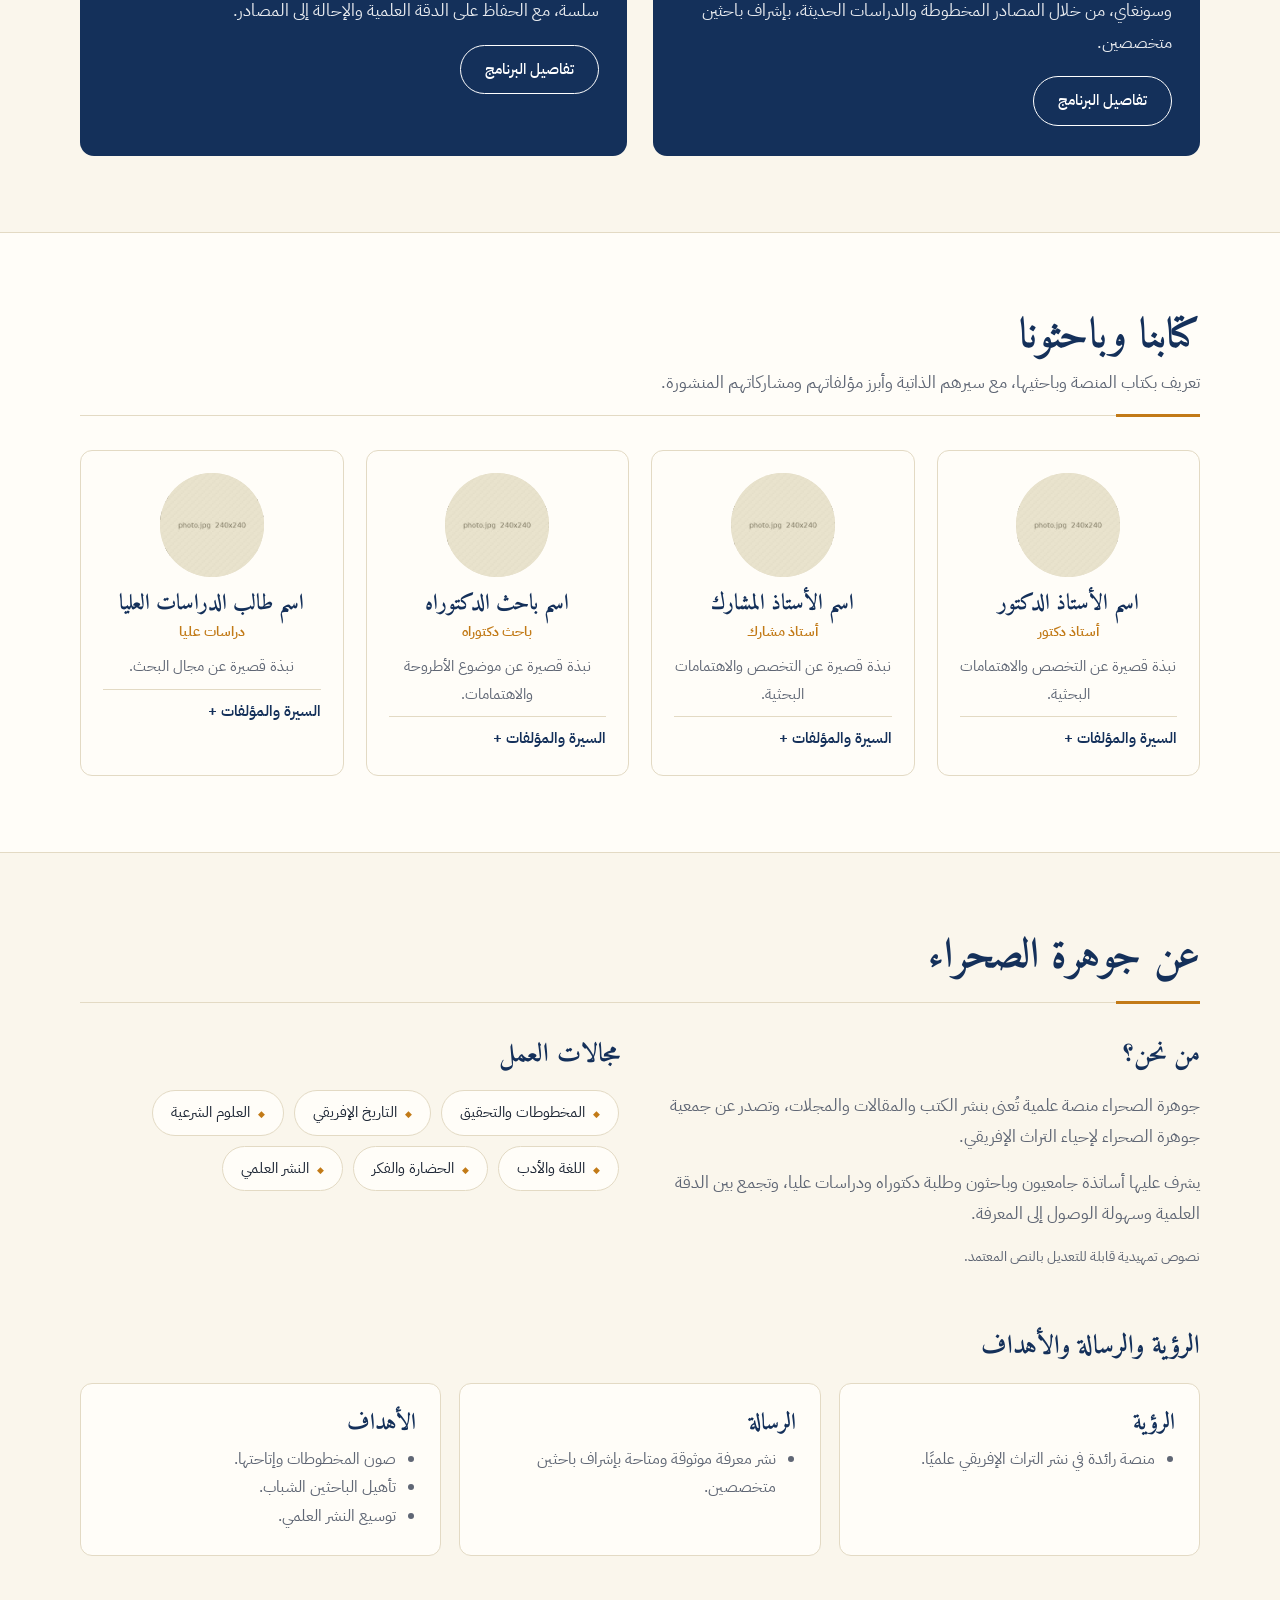
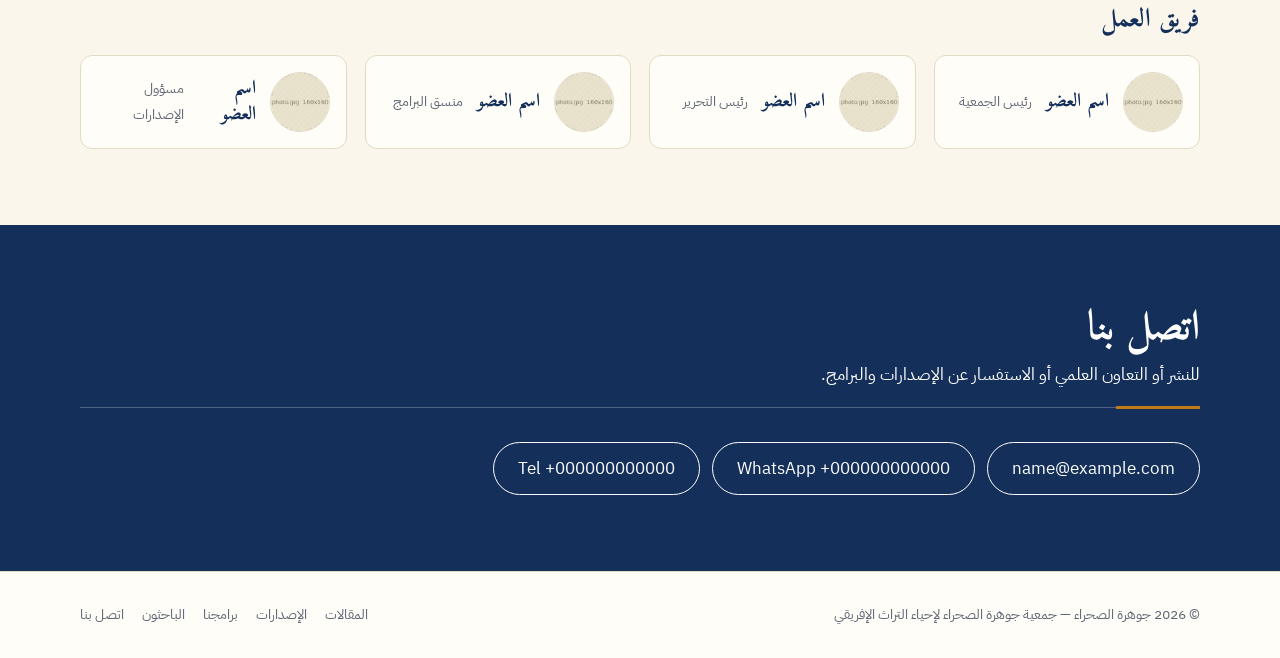
==== commit 8362b28f: "updated website" ====
--- a/index.html
+++ b/index.html
@@ -77,7 +77,7 @@
 /* programs */
 .progs{display:grid;grid-template-columns:1fr 1fr;gap:26px}
 .prog{background:var(--brand);color:var(--on);border-radius:14px;overflow:hidden;display:flex;flex-direction:column}
-.prog .ph{aspect-ratio:16/8;border-radius:0}.prog .ph img{object-position:14% 50%}.prog div.b{padding:26px 28px 30px}
+.prog .ph{aspect-ratio:16/8;border-radius:0}.prog div.b{padding:26px 28px 30px}
 .prog h3{font-size:30px}.prog p{opacity:.9;margin:8px 0 18px}.prog .btn{border-color:currentColor;color:inherit}
 .prog .no{font:700 14px "IBM Plex Sans Arabic";color:var(--accent);filter:brightness(1.4);letter-spacing:.04em}
 @media(max-width:800px){.progs{grid-template-columns:1fr}}
@@ -113,11 +113,8 @@
 </head>
 <body>
 <!--
-HOW TO REPLACE CONTENT
-1. IMAGES: every striped box is a placeholder. In the <script> at the bottom, put a URL or path
-   (e.g. "images/book-1.jpg") in the IMG object using the slot's key. The button "دليل الاستبدال"
-   (bottom-left) shows each slot's key.
-2. TEXT: edit the ARTICLES, ITEMS (books + journals), PROGRAMS, AUTHORS, TEAM and CONTACT arrays.
+THIS FILE IS GENERATED. Do not edit it by hand: edit the folders in content/ and run:  python build.py
+(see README.txt). Layout and styling live in template.html.
 -->
 <header>
  <div class="wrap bar">
@@ -136,7 +133,7 @@
 </header>
 
 <main id="top">
-<div class="ph herobig" data-img="banner"><span><b>banner</b>الصورة الرئيسية 1280×426</span></div>
+<div class="ph herobig" data-img="banner"><span><b>site/banner.jpg</b>الصورة الرئيسية 1920×640</span></div>
 <div class="wrap"><div class="intro">
  <div>
   <p class="kick">منصة علمية للنشر والتراث الإفريقي</p>
@@ -215,91 +212,45 @@
 <button class="tg" id="guideBtn" aria-pressed="false">دليل الاستبدال</button>
 
 <script>
-/* ---------- EDIT HERE ---------- */
-const IMG = {
-  "banner": "images/banner.jpg",
-  "logo": "images/logo.jpg",
-  "program-1": "images/manuscripts.jpg",
-  "program-2": "images/banner2.jpg",
-  "article-1": "",
-  "article-2": "",
-  "article-3": "",
-  "article-4": "",
-  "article-5": "",
-  "pub-1": "",
-  "pub-2": "",
-  "pub-3": "",
-  "pub-4": "",
-  "pub-5": "",
-  "pub-6": "",
-  "author-1": "",
-  "author-2": "",
-  "author-3": "",
-  "author-4": "",
-  "team-1": "",
-  "team-2": "",
-  "team-3": "",
-  "team-4": "",
-};
-const ARTICLES = [
- {t:"عنوان المقال الرئيسي: دراسة في التراث المخطوط",d:"17 أكتوبر 2026",a:"اسم الباحث",tag:"التراث",x:"ملخص قصير للمقال يعرّف بالموضوع والمنهج وأهم النتائج، في سطرين أو ثلاثة.",u:"#"},
- {t:"عنوان المقال الثاني",d:"16 أكتوبر 2026",a:"اسم الباحث",tag:"التاريخ",u:"#"},
- {t:"عنوان المقال الثالث",d:"13 أكتوبر 2026",a:"اسم الباحث",tag:"الفكر",u:"#"},
- {t:"عنوان المقال الرابع",d:"9 أكتوبر 2026",a:"اسم الباحث",tag:"اللغة",u:"#"},
- {t:"عنوان المقال الخامس",d:"2 أكتوبر 2026",a:"اسم الباحث",tag:"التراث",u:"#"},
- {t:"عنوان المقال السادس",d:"28 سبتمبر 2026",a:"اسم الباحث",tag:"الحضارة",u:"#"},
- {t:"عنوان المقال السابع",d:"21 سبتمبر 2026",a:"اسم الباحث",tag:"التاريخ",u:"#"},
-];
-const ITEMS = [
- {type:"book",t:"عنوان الكتاب الأول",a:"اسم المؤلف",y:2026,latest:1,u:"#",dl:"#"},
- {type:"journal",t:"مجلة جوهرة الصحراء، العدد 3",a:"هيئة التحرير",y:2026,latest:1,u:"#",dl:"#"},
- {type:"book",t:"عنوان الكتاب الثاني",a:"اسم المؤلف",y:2025,latest:1,u:"#",dl:"#"},
- {type:"book",t:"عنوان الكتاب الثالث",a:"اسم المحقق",y:2025,latest:0,u:"#",dl:"#"},
- {type:"journal",t:"مجلة جوهرة الصحراء، العدد 2",a:"هيئة التحرير",y:2025,latest:0,u:"#",dl:"#"},
- {type:"journal",t:"مجلة جوهرة الصحراء، العدد 1",a:"هيئة التحرير",y:2025,latest:0,u:"#",dl:"#"},
-];
-const PROGRAMS = [
- {t:"ذاكرة الإمبراطوريات الإفريقية",x:"برنامج علمي توثيقي يستعيد تاريخ الإمبراطوريات الإفريقية الكبرى، كغانا ومالي وسونغاي، من خلال المصادر المخطوطة والدراسات الحديثة، بإشراف باحثين متخصصين."},
- {t:"حكايات جوهرة الصحراء",x:"سلسلة سردية مبسّطة تقرّب السير والأحداث والتراث من القارئ العام بلغة سلسة، مع الحفاظ على الدقة العلمية والإحالة إلى المصادر."},
-];
-const AUTHORS = [
- {n:"اسم الأستاذ الدكتور",r:"أستاذ دكتور",b:"نبذة قصيرة عن التخصص والاهتمامات البحثية.",w:["عنوان مؤلَّف منشور","عنوان بحث منشور في مجلة محكّمة"]},
- {n:"اسم الأستاذ المشارك",r:"أستاذ مشارك",b:"نبذة قصيرة عن التخصص والاهتمامات البحثية.",w:["عنوان مؤلَّف منشور","مشاركة في مؤتمر علمي"]},
- {n:"اسم باحث الدكتوراه",r:"باحث دكتوراه",b:"نبذة قصيرة عن موضوع الأطروحة والاهتمامات.",w:["عنوان مقال منشور"]},
- {n:"اسم طالب الدراسات العليا",r:"دراسات عليا",b:"نبذة قصيرة عن مجال البحث.",w:["عنوان مقال منشور"]},
-];
-const TEAM = [["رئيس الجمعية"],["رئيس التحرير"],["منسق البرامج"],["مسؤول الإصدارات"]];
-const CONTACT = [
- {label:"name@example.com",href:"mailto:name@example.com"},
- {label:"WhatsApp +000 000 000 000",href:"https://wa.me/000000000000"},
- {label:"Tel +000 000 000 000",href:"tel:+000000000000"},
-];
-/* ---------- rendering ---------- */
+const D = {"site": {"email": "name@example.com", "whatsapp": "000000000000", "phone": "+000000000000", "logo": "content/site/logo.jpg", "banner": "content/site/banner.jpg"}, "articles": [{"title": "عنوان المقال الرئيسي: دراسة في التراث المخطوط", "author": "اسم الباحث", "date": "2026-10-17", "topic": "التراث", "summary": "ملخص قصير للمقال يعرّف بالموضوع والمنهج وأهم النتائج، في سطرين أو ثلاثة.", "dir": "maqalat/2026-10-17-maqala-1", "img": "content/maqalat/2026-10-17-maqala-1/image.jpg"}, {"title": "عنوان المقال الثاني", "author": "اسم الباحث", "date": "2026-10-16", "topic": "التاريخ", "summary": "ملخص قصير للمقال.", "dir": "maqalat/2026-10-16-maqala-2", "img": "content/maqalat/2026-10-16-maqala-2/image.jpg"}, {"title": "عنوان المقال الثالث", "author": "اسم الباحث", "date": "2026-10-13", "topic": "الفكر", "summary": "ملخص قصير للمقال.", "dir": "maqalat/2026-10-13-maqala-3", "img": "content/maqalat/2026-10-13-maqala-3/image.jpg"}, {"title": "عنوان المقال الرابع", "author": "اسم الباحث", "date": "2026-10-09", "topic": "اللغة", "summary": "ملخص قصير للمقال.", "dir": "maqalat/2026-10-09-maqala-4", "img": "content/maqalat/2026-10-09-maqala-4/image.jpg"}, {"title": "عنوان المقال الخامس", "author": "اسم الباحث", "date": "2026-10-02", "topic": "التراث", "summary": "ملخص قصير للمقال.", "dir": "maqalat/2026-10-02-maqala-5", "img": "content/maqalat/2026-10-02-maqala-5/image.jpg"}, {"title": "عنوان المقال السادس", "author": "اسم الباحث", "date": "2026-09-28", "topic": "الحضارة", "summary": "ملخص قصير للمقال.", "dir": "maqalat/2026-09-28-maqala-6", "img": "content/maqalat/2026-09-28-maqala-6/image.jpg"}, {"title": "عنوان المقال السابع", "author": "اسم الباحث", "date": "2026-09-21", "topic": "التاريخ", "summary": "ملخص قصير للمقال.", "dir": "maqalat/2026-09-21-maqala-7", "img": "content/maqalat/2026-09-21-maqala-7/image.jpg"}], "books": [{"title": "عنوان الكتاب الأول", "author": "اسم المؤلف", "year": "2026", "latest": "yes", "summary": "وصف مختصر للكتاب يظهر في البطاقة.", "description": "وصف أطول للكتاب: محتواه، ومنهجه، وفئة قرائه.", "dir": "isdarat/kutub/kitab-1", "img": "content/isdarat/kutub/kitab-1/cover.jpg", "pdf": ""}, {"title": "عنوان الكتاب الثاني", "author": "اسم المؤلف", "year": "2025", "latest": "yes", "summary": "وصف مختصر للكتاب يظهر في البطاقة.", "description": "وصف أطول للكتاب: محتواه، ومنهجه، وفئة قرائه.", "dir": "isdarat/kutub/kitab-2", "img": "content/isdarat/kutub/kitab-2/cover.jpg", "pdf": ""}, {"title": "عنوان الكتاب الثالث", "author": "اسم المحقق", "year": "2025", "latest": "no", "summary": "وصف مختصر للكتاب يظهر في البطاقة.", "description": "وصف أطول للكتاب: محتواه، ومنهجه، وفئة قرائه.", "dir": "isdarat/kutub/kitab-3", "img": "content/isdarat/kutub/kitab-3/cover.jpg", "pdf": ""}], "journals": [{"title": "مجلة جوهرة الصحراء، العدد 1", "author": "هيئة التحرير", "year": "2026", "latest": "yes", "summary": "ملخص محتويات العدد.", "dir": "isdarat/majallat/adad-01", "img": "content/isdarat/majallat/adad-01/cover.jpg", "pdf": ""}, {"title": "مجلة جوهرة الصحراء، العدد 2", "author": "هيئة التحرير", "year": "2025", "latest": "no", "summary": "ملخص محتويات العدد.", "dir": "isdarat/majallat/adad-02", "img": "content/isdarat/majallat/adad-02/cover.jpg", "pdf": ""}, {"title": "مجلة جوهرة الصحراء، العدد 3", "author": "هيئة التحرير", "year": "2025", "latest": "no", "summary": "ملخص محتويات العدد.", "dir": "isdarat/majallat/adad-03", "img": "content/isdarat/majallat/adad-03/cover.jpg", "pdf": ""}], "programs": [{"title": "ذاكرة الإمبراطوريات الإفريقية", "description": "برنامج علمي توثيقي يستعيد تاريخ الإمبراطوريات الإفريقية الكبرى، كغانا ومالي وسونغاي، من خلال المصادر المخطوطة والدراسات الحديثة، بإشراف باحثين متخصصين.", "dir": "baramij/01-dhakirat-al-imbraturiyyat-al-ifriqiyya", "img": "content/baramij/01-dhakirat-al-imbraturiyyat-al-ifriqiyya/image.jpg"}, {"title": "حكايات جوهرة الصحراء", "description": "سلسلة سردية مبسّطة تقرّب السير والأحداث والتراث من القارئ العام بلغة سلسة، مع الحفاظ على الدقة العلمية والإحالة إلى المصادر.", "dir": "baramij/02-hikayat-jawharat-as-sahra", "img": "content/baramij/02-hikayat-jawharat-as-sahra/image.jpg"}], "authors": [{"name": "اسم الأستاذ الدكتور", "role": "أستاذ دكتور", "bio": "نبذة قصيرة عن التخصص والاهتمامات البحثية.", "works": ["عنوان مؤلَّف منشور", "عنوان بحث منشور في مجلة محكّمة"], "dir": "ashkhas/kuttab-wa-bahithun/01-ustadh-duktur", "img": "content/ashkhas/kuttab-wa-bahithun/01-ustadh-duktur/photo.jpg"}, {"name": "اسم الأستاذ المشارك", "role": "أستاذ مشارك", "bio": "نبذة قصيرة عن التخصص والاهتمامات البحثية.", "works": ["عنوان مؤلَّف منشور", "مشاركة في مؤتمر علمي"], "dir": "ashkhas/kuttab-wa-bahithun/02-ustadh-musharik", "img": "content/ashkhas/kuttab-wa-bahithun/02-ustadh-musharik/photo.jpg"}, {"name": "اسم باحث الدكتوراه", "role": "باحث دكتوراه", "bio": "نبذة قصيرة عن موضوع الأطروحة والاهتمامات.", "works": ["عنوان مقال منشور"], "dir": "ashkhas/kuttab-wa-bahithun/03-bahith-duktura", "img": "content/ashkhas/kuttab-wa-bahithun/03-bahith-duktura/photo.jpg"}, {"name": "اسم طالب الدراسات العليا", "role": "دراسات عليا", "bio": "نبذة قصيرة عن مجال البحث.", "works": ["عنوان مقال منشور"], "dir": "ashkhas/kuttab-wa-bahithun/04-talib-dirasat-ulya", "img": "content/ashkhas/kuttab-wa-bahithun/04-talib-dirasat-ulya/photo.jpg"}], "team": [{"name": "اسم العضو", "position": "رئيس الجمعية", "dir": "ashkhas/fariq-al-amal/01-rais-al-jamiyya", "img": "content/ashkhas/fariq-al-amal/01-rais-al-jamiyya/photo.jpg"}, {"name": "اسم العضو", "position": "رئيس التحرير", "dir": "ashkhas/fariq-al-amal/02-rais-al-tahrir", "img": "content/ashkhas/fariq-al-amal/02-rais-al-tahrir/photo.jpg"}, {"name": "اسم العضو", "position": "منسق البرامج", "dir": "ashkhas/fariq-al-amal/03-munassiq-al-baramij", "img": "content/ashkhas/fariq-al-amal/03-munassiq-al-baramij/photo.jpg"}, {"name": "اسم العضو", "position": "مسؤول الإصدارات", "dir": "ashkhas/fariq-al-amal/04-masul-al-isdarat", "img": "content/ashkhas/fariq-al-amal/04-masul-al-isdarat/photo.jpg"}]};   /* generated from content/ by build.py */
 const $=s=>document.querySelector(s);
-const slot=(k,c,h)=>`<div class="ph ${c||''}" data-img="${k}">${IMG[k]?`<img src="${IMG[k]}" alt="" loading="lazy">`:''}<span><b>${k}</b>${h||''}</span></div>`;
-function fill(root){root.querySelectorAll('.ph[data-img]').forEach(el=>{const u=IMG[el.dataset.img];if(u&&!el.querySelector('img')){const i=document.createElement('img');i.src=u;i.alt='';el.prepend(i)}})}
-const A=ARTICLES;
-$('#featArt').innerHTML=`<a class="feat" href="${A[0].u}">${slot('article-1','','صورة المقال 1280×720')}<div class="b"><span class="tag">${A[0].tag}</span><h3>${A[0].t}</h3><p>${A[0].x}</p><div class="meta">${A[0].a} · ${A[0].d}</div></div></a>`;
-$('#artList').innerHTML=A.slice(1,5).map((a,i)=>`<a href="${a.u}">${slot('article-'+(i+2),'','')}<div><span class="tag">${a.tag}</span><h3>${a.t}</h3><div class="meta">${a.a} · ${a.d}</div></div></a>`).join('');
-$('#latestArts').innerHTML=A.slice(2).map(a=>`<a class="pub" href="${a.u}"><div><span class="tag">${a.tag}</span><h3>${a.t}</h3><div class="meta">${a.a} · ${a.d}</div></div></a>`).join('');
+const E=s=>String(s==null?'':s).replace(/[&<>"]/g,c=>({'&':'&amp;','<':'&lt;','>':'&gt;','"':'&quot;'}[c]));
+const slot=(src,path,cls,hint)=>`<div class="ph ${cls||''}">${src?`<img src="${src}" alt="" loading="lazy">`:''}<span><b>${E(path)}</b>${hint||''}</span></div>`;
+const fmt=d=>{try{return new Date(d+'T12:00:00').toLocaleDateString('ar-EG-u-nu-latn',{day:'numeric',month:'long',year:'numeric'})}catch(e){return d}};
+document.querySelectorAll('.ph[data-img]').forEach(el=>{const u=D.site[el.dataset.img];if(u){const i=document.createElement('img');i.src=u;i.alt='';el.prepend(i)}});
+/* articles */
+const A=D.articles, meta=a=>`${E(a.author)} · ${fmt(a.date)}`;
+if(A[0]){
+ $('#featArt').innerHTML=`<a class="feat" href="#">${slot(A[0].img,A[0].dir+'/image.jpg','','1280×720')}<div class="b"><span class="tag">${E(A[0].topic)}</span><h3>${E(A[0].title)}</h3><p>${E(A[0].summary)}</p><div class="meta">${meta(A[0])}</div></div></a>`;
+ $('#artList').innerHTML=A.slice(1,5).map(a=>`<a href="#">${slot(a.img,a.dir+'/image.jpg','','')}<div><span class="tag">${E(a.topic)}</span><h3>${E(a.title)}</h3><div class="meta">${meta(a)}</div></div></a>`).join('');
+ $('#latestArts').innerHTML=A.slice(2).map(a=>`<a class="pub" href="#"><div><span class="tag">${E(a.topic)}</span><h3>${E(a.title)}</h3><div class="meta">${meta(a)}</div></div></a>`).join('');
+}
+/* publications */
+const ITEMS=[...D.books.map(b=>({...b,type:'book'})),...D.journals.map(j=>({...j,type:'journal'}))].sort((a,b)=>(b.year||0)-(a.year||0));
+const isL=it=>/^(yes|نعم|1|true)$/i.test(it.latest||'');
+const kind=it=>it.type=='book'?'كتاب':'مجلة';
 const TABS=[["latest","آخر الإصدارات"],["all","كل الإصدارات"],["book","الكتب"],["journal","المجلات"],["lib","مكتبة الإصدارات"]];
 let tab="latest";
-const card=(it,i)=>`<a class="pub" href="${it.u}">${slot('pub-'+(i+1),'','غلاف 600×800')}<div><span class="tag">${it.type=='book'?'كتاب':'مجلة'} · ${it.y}</span><h3>${it.t}</h3><div class="meta">${it.a}</div></div></a>`;
+const card=it=>`<a class="pub" href="${it.pdf||'#'}">${slot(it.img,it.dir+'/cover.jpg','','غلاف 900×1200')}<div><span class="tag">${kind(it)} · ${E(it.year)}</span><h3>${E(it.title)}</h3><div class="meta">${E(it.author)}</div></div></a>`;
 function pubs(){
  $('#tabs').innerHTML=TABS.map(([k,l])=>`<button role="tab" data-t="${k}" aria-selected="${k==tab}">${l}</button>`).join('');
- const all=ITEMS.map((it,i)=>[it,i]);let out;
- if(tab=='lib') out=`<div class="lib">${all.map(([it,i])=>`<div class="row">${slot('pub-'+(i+1),'','')}<div><span class="tag">${it.type=='book'?'كتاب':'مجلة'} · ${it.y}</span><h3>${it.t}</h3><div class="meta" style="margin:0">${it.a}</div></div><div class="btns"><a class="btn p" href="${it.u}">قراءة</a><a class="btn" href="${it.dl}">تحميل</a></div></div>`).join('')}</div>`;
- else{const f=all.filter(([it])=>tab=='latest'?it.latest:tab=='all'?1:it.type==tab);out=`<div class="grid">${f.map(([it,i])=>card(it,i)).join('')}</div>`}
- $('#pubOut').innerHTML=out;fill($('#pubOut'));
+ let out;
+ if(tab=='lib') out=`<div class="lib">${ITEMS.map(it=>`<div class="row">${slot(it.img,it.dir+'/cover.jpg','','')}<div><span class="tag">${kind(it)} · ${E(it.year)}</span><h3>${E(it.title)}</h3><div class="meta" style="margin:0">${E(it.author)}</div></div><div class="btns"><a class="btn p" href="${it.pdf||'#'}" target="_blank" rel="noopener">قراءة</a><a class="btn" href="${it.pdf||'#'}" download>تحميل</a></div></div>`).join('')}</div>`;
+ else out=`<div class="grid">${ITEMS.filter(it=>tab=='latest'?isL(it):tab=='all'?1:it.type==tab).map(card).join('')}</div>`;
+ $('#pubOut').innerHTML=out;
  $('#tabs').querySelectorAll('button').forEach(b=>b.onclick=()=>{tab=b.dataset.t;pubs()});
 }
 pubs();
 document.querySelectorAll('[data-tab]').forEach(a=>a.addEventListener('click',()=>{tab=a.dataset.tab;pubs()}));
-$('#progList').innerHTML=PROGRAMS.map((p,i)=>`<article class="prog" id="prog-${i+1}">${slot('program-'+(i+1),'','صورة البرنامج 1200×600')}<div class="b"><span class="no">البرنامج ${i+1}</span><h3>${p.t}</h3><p>${p.x}</p><a class="btn" href="#programs">تفاصيل البرنامج</a></div></article>`).join('');
-$('#bios').innerHTML=AUTHORS.map((p,i)=>`<article class="person">${slot('author-'+(i+1),'','صورة')}<h3>${p.n}</h3><small>${p.r}</small><p>${p.b}</p><details><summary>السيرة والمؤلفات</summary><ul>${p.w.map(w=>`<li>${w}</li>`).join('')}</ul></details></article>`).join('');
-$('#teamList').innerHTML=TEAM.map((t,i)=>`<div>${slot('team-'+(i+1),'','')}<div style="padding:0;border:0;background:none"><h4>اسم العضو</h4><span class="muted sm">${t[0]}</span></div></div>`).join('');
-$('#contactList').innerHTML=CONTACT.map(c=>`<a href="${c.href}">${c.label}</a>`).join('');
-fill(document);
+/* programs, people, contact */
+$('#progList').innerHTML=D.programs.map((p,i)=>`<article class="prog" id="prog-${i+1}">${slot(p.img,p.dir+'/image.jpg','','1200×600')}<div class="b"><span class="no">البرنامج ${i+1}</span><h3>${E(p.title)}</h3><p>${E(p.description)}</p><a class="btn" href="#programs">تفاصيل البرنامج</a></div></article>`).join('');
+$('#bios').innerHTML=D.authors.map(p=>`<article class="person">${slot(p.img,p.dir+'/photo.jpg','','400×400')}<h3>${E(p.name)}</h3><small>${E(p.role)}</small><p>${E(p.bio)}</p><details><summary>السيرة والمؤلفات</summary><ul>${[].concat(p.works||[]).map(w=>`<li>${E(w)}</li>`).join('')}</ul></details></article>`).join('');
+$('#teamList').innerHTML=D.team.map(t=>`<div>${slot(t.img,t.dir+'/photo.jpg','','')}<div style="padding:0;border:0;background:none"><h4>${E(t.name)}</h4><span class="muted sm">${E(t.position)}</span></div></div>`).join('');
+const S=D.site, CONTACT=[];
+if(S.email)CONTACT.push({label:S.email,href:'mailto:'+S.email});
+if(S.whatsapp)CONTACT.push({label:'WhatsApp +'+S.whatsapp.replace(/\D/g,''),href:'https://wa.me/'+S.whatsapp.replace(/\D/g,'')});
+if(S.phone)CONTACT.push({label:'Tel '+S.phone,href:'tel:'+S.phone.replace(/\s/g,'')});
+$('#contactList').innerHTML=CONTACT.map(c=>`<a href="${E(c.href)}">${E(c.label)}</a>`).join('');
 $('#guideBtn').onclick=e=>{const on=document.body.classList.toggle('guide');e.target.setAttribute('aria-pressed',on)};
 document.querySelectorAll('nav a').forEach(a=>a.addEventListener('click',()=>$('#nav').classList.remove('open')));
 </script>
